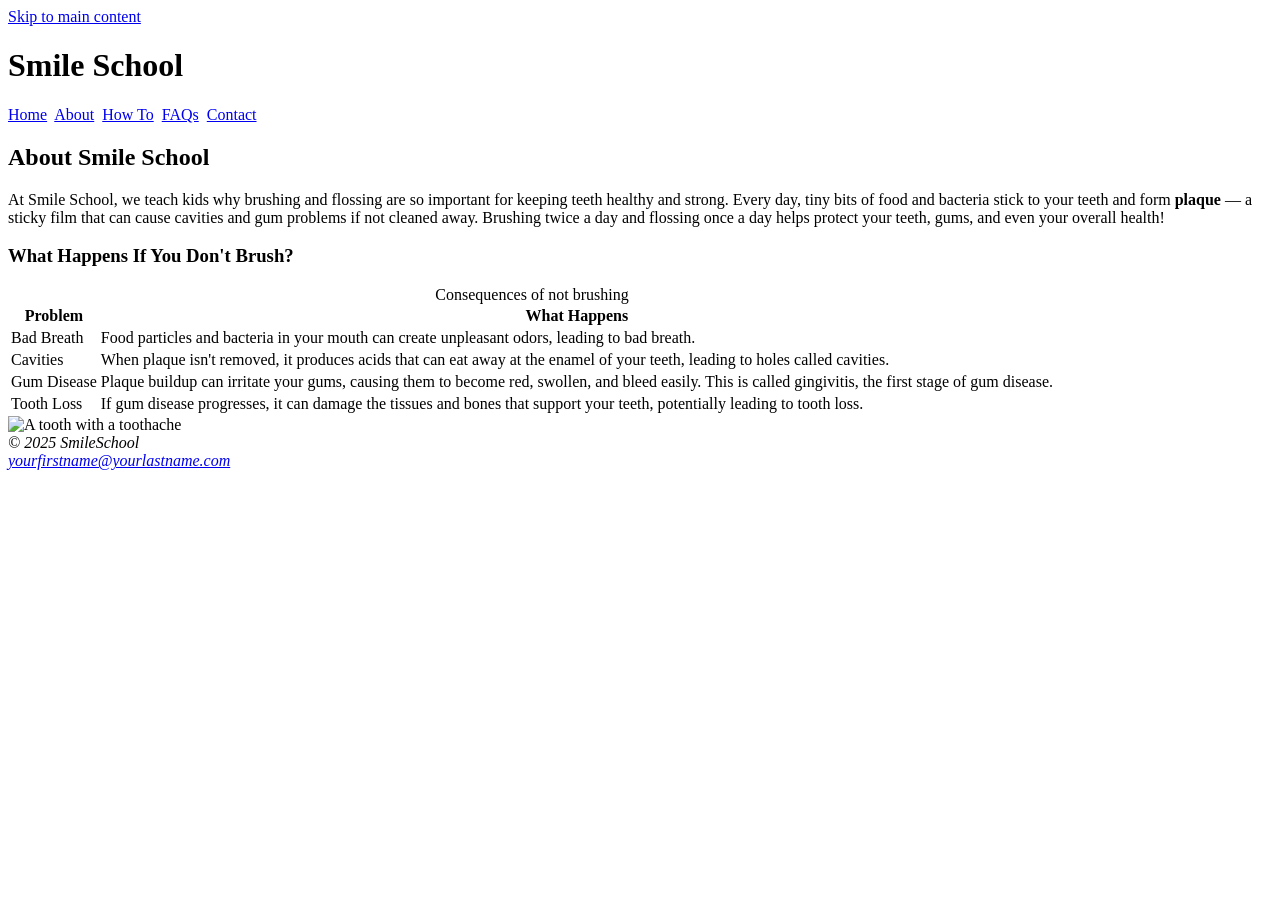
==== about.html @ 99ff6c02 "Add files via upload" ====
<!DOCTYPE html>
<html lang="en">
    <head>
        <meta charset="UTF-8">
        <meta name="viewport" content="width=device-width, initial-scale=1.0">
        <title>Capstone Project About</title>
        <link href="project.css" rel="stylesheet">
    </head>
    <body>
        <a href="#content" class="skip-link>">Skip to main content</a>
        <div id= "wrapper">
            <header>
                <h1>Smile School</h1>
            </header>
            <nav>
                <a href="index.html">Home</a>&nbsp;
                <a href="about.html">About</a>&nbsp;
                <a href="howto.html">How To</a>&nbsp;
                <a href="faqs.html">FAQs</a>&nbsp;
                <a href="contact.html">Contact</a>&nbsp;
            </nav>
            <main id="content">
                <h2>About Smile School</h2>
                <p>At Smile School, we teach kids why brushing and flossing are so important for keeping teeth healthy and strong.
                   Every day, tiny bits of food and bacteria stick to your teeth and form <strong>plaque</strong> — a sticky film that can
                   cause cavities and gum problems if not cleaned away. Brushing twice a day and flossing once a day helps protect your
                   teeth, gums, and even your overall health!
                </p>
                <div id="left">
                <h3>What Happens If You Don't Brush?</h3>
                <table>
                    <Caption>Consequences of not brushing</caption>
                    <tr>
                        <th>Problem</th>
                        <th>What Happens</th>
                    </tr>
                    <tr>
                        <td>Bad Breath</td>
                        <td>Food particles and bacteria in your mouth can create unpleasant odors, 
                            leading to bad breath.</td>
                    </tr>
                    <tr>
                        <td>Cavities</td>
                        <td>When plaque isn't removed, it produces acids that can eat away at the 
                            enamel of your teeth, leading to holes called cavities.</td>
                    </tr>
                    <tr>
                        <td>Gum Disease</td>
                        <td>Plaque buildup can irritate your gums, causing them to become 
                            red, swollen, and bleed easily. This is called gingivitis, the first stage of gum disease.</td>
                    </tr>
                    <tr>
                        <td>Tooth Loss</td>
                        <td>If gum disease progresses, it can damage the tissues and bones that support your teeth, 
                            potentially leading to tooth loss.</td>
                    </tr>
                </table>
                </div>
                <div id="right img">
                <img src="Sicktooth.jpg" alt="A tooth with a toothache">
                </div>
                <footer>
                <i>&copy; 2025 SmileSchool<br>
                    <a href="mailto:yourfirstname@yourlastname.com">yourfirstname@yourlastname.com</a></i>
                </footer>
            
        </body>
        </html>
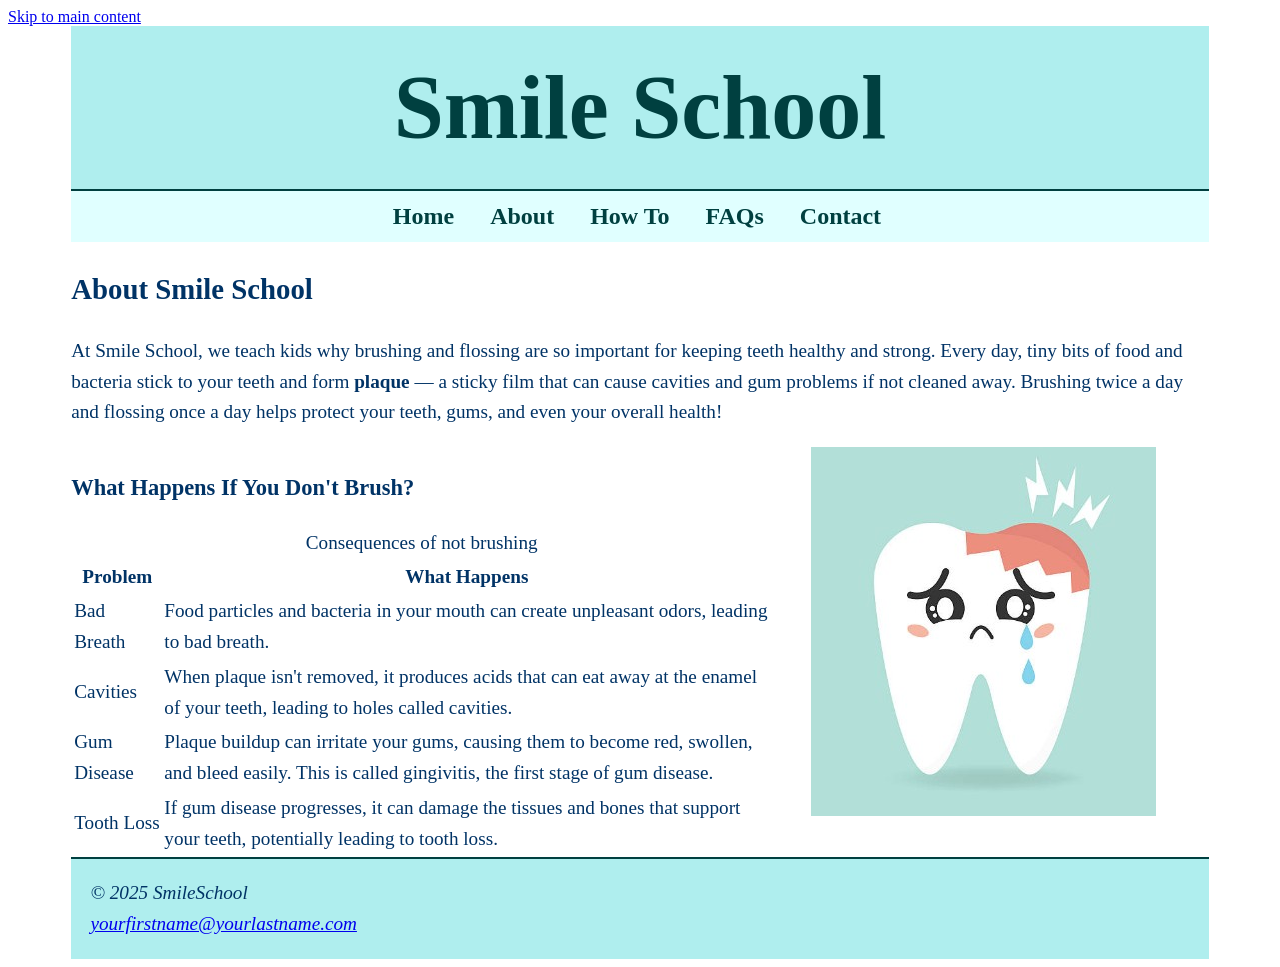
==== commit 81b82a95: "Fix HTML structure and update image source" ====
--- a/about.html
+++ b/about.html
@@ -57,7 +57,7 @@
                 </table>
                 </div>
                 <div id="right img">
-                <img src="Sicktooth.jpg" alt="A tooth with a toothache">
+                <img src="images/Sicktooth.jpg" alt="A tooth with a toothache">
                 </div>
                 <footer>
                 <i>&copy; 2025 SmileSchool<br>
@@ -67,4 +67,5 @@
         </body>
         </html>
 
-            +
+            
--- a/project.css
+++ b/project.css
@@ -0,0 +1,154 @@
+*{box-sizing: border-box; }
+
+header {font-size:30px;
+	text-align: center;
+	padding: 1em 0;
+	background-color: #AFEEEE;
+	
+}
+
+h1 {margin: 0;
+    color: #004040;
+    font-size: 3em;
+    text-align: center;
+	
+}
+
+nav {font-size: 1.5em;
+     text-align: center;
+     background-color: #E0FFFF;
+     padding: 0.5em 0;
+     border-top: 2px solid #004040; 
+     
+     
+}
+
+
+nav a{
+  text-decoration: none;
+  font-weight: bold;
+  color: #004040;
+  display: inline-block;
+  margin: 0 0.5em;
+}
+
+nav a:hover {color:##009999;
+	text-decoration:underline;
+} 
+nav a:focus { outline: 3px solid #FFA500;
+	outline offset: 2px;
+}
+
+footer {clear: both;
+	font-style: italic;
+	background-color: #AFEEEE; 
+	padding-top: 1em; 
+	padding: 1em;
+	border-top: 2px solid #004040;
+}
+
+
+
+#wrapper {background-color: #FFFFFF;
+	margin: 0 auto;
+	width: 90%;         
+  	max-width: 1200px;         
+  	 
+}            
+  	
+
+#content {font-size: 1.2em;
+	line-height: 1.6;
+	  color: #003366;
+             
+}
+
+#left {float: left; 
+       width: 65%; 
+       padding-right: 2em;             
+}
+
+#right {float: right;                
+        width: 30%;             
+}
+
+#right img {display: block;
+            padding-top: 2em;
+            margin-bottom: 1em;
+            width: 100%;
+            height: auto;
+}
+
+form {display: flex;
+      flex-direction: column;
+      padding-left: 1em;
+      width: 80%
+    }
+
+ input, textarea {margin-bottom: .5em;
+}
+
+.submit-button {width: 150px;
+                background-color: #004040;
+                color: white;
+                font-weight: bold;
+                border: none;
+                padding: .5em;
+                cursor: pointer;
+}
+   
+
+@media (max-width: 900px) {
+  #left, #right {
+    width: 100%;
+    float: none;
+    padding: 0;
+  }
+
+  #right img {
+    width: 80%;
+    margin: 1em auto;
+  }
+
+  nav {
+    font-size: 1.2em;
+  }
+
+  #content {
+    font-size: 1.1em;
+  }
+}
+
+/* Phones (screen width 600px or less) */
+@media (max-width: 600px) {
+  body {
+    font-size: 16px;
+  }
+
+  header {
+    font-size: 1.5em;
+    padding: 0.5em 0;
+  }
+
+  h1 {
+    font-size: 2em;
+  }
+
+  nav a {
+    display: block;
+    margin: 0.3em 0;
+  }
+
+  nav {
+    padding: 1em 0;
+  }
+
+  #right img {
+    width: 100%;
+  }
+
+  footer {
+    font-size: 0.9em;
+    text-align: center;
+  }
+}
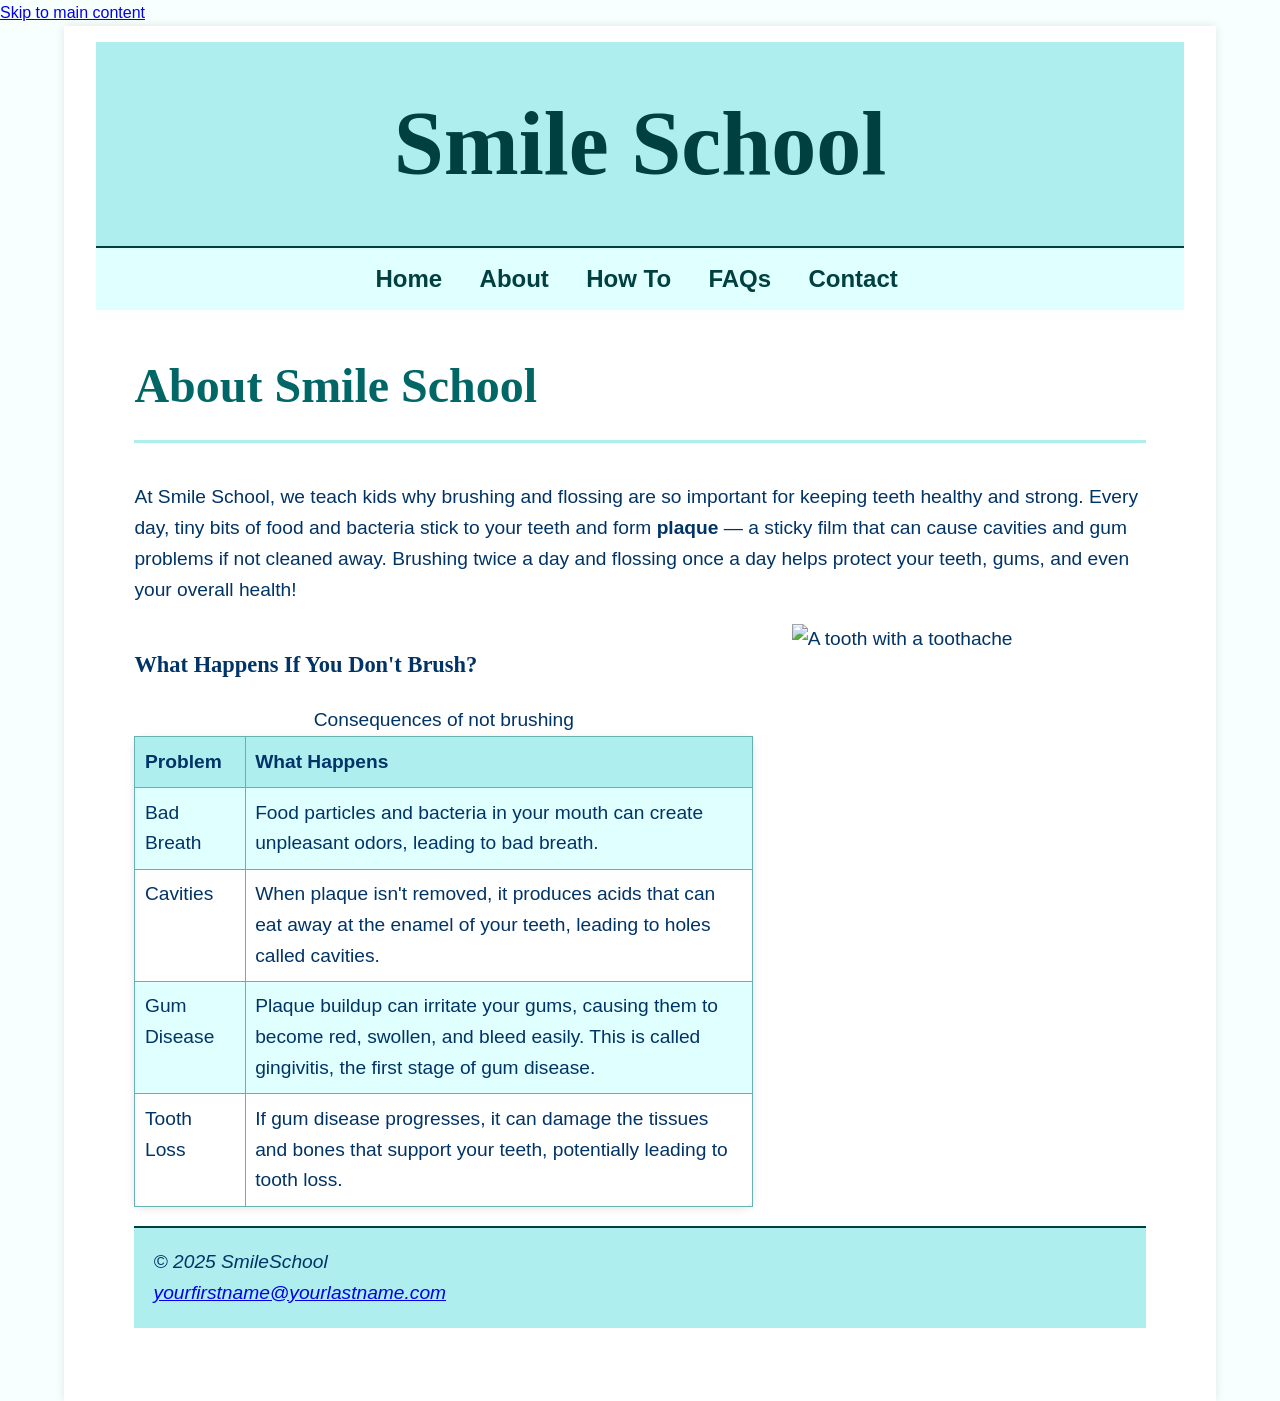
==== commit ab1bb07b: "Add files via upload" ====
--- a/about.html
+++ b/about.html
@@ -57,7 +57,7 @@
                 </table>
                 </div>
                 <div id="right img">
-                <img src="images/Sicktooth.jpg" alt="A tooth with a toothache">
+                <img src="Sicktooth.jpg" alt="A tooth with a toothache">
                 </div>
                 <footer>
                 <i>&copy; 2025 SmileSchool<br>
@@ -67,5 +67,4 @@
         </body>
         </html>
 
-
-            
+            
--- a/project.css
+++ b/project.css
@@ -1,30 +1,51 @@
-*{box-sizing: border-box; }
-
-header {font-size:30px;
-	text-align: center;
-	padding: 1em 0;
-	background-color: #AFEEEE;
-	
-}
-
-h1 {margin: 0;
-    color: #004040;
-    font-size: 3em;
-    text-align: center;
-	
-}
-
-nav {font-size: 1.5em;
-     text-align: center;
-     background-color: #E0FFFF;
-     padding: 0.5em 0;
-     border-top: 2px solid #004040; 
-     
-     
-}
-
-
-nav a{
+ * {box-sizing: border-box;}
+
+/* ===== Header ===== */
+header {
+  font-size: 30px;
+  text-align: center;
+  padding: 1em 0;
+ background-color: #AFEEEE;
+
+}
+
+h1, h2, h3 {font-family:'Baloo 2', cursive;}
+
+h1 {
+  margin: 0;
+  color: #004040;
+  font-size: 3em;
+  text-align: center;
+}
+
+h2{
+  color: #006666;
+  border-bottom: 3px solid #AFEEEE;
+  padding-bottom: 0.3em;
+  font-size: 2.5em;
+  margin-top: 0;
+}
+
+/* ===== Body ===== */
+
+body {
+  font-family: 'Poppins', 'Verdana', sans-serif;
+  background-color: #F8FFFF; 
+  color: #003366;
+  line-height: 1.6;
+  margin: 0;
+  padding: 0;
+}
+/* ===== Navigation ===== */
+nav {
+  font-size: 1.5em;
+  text-align: center;
+  background-color: #E0FFFF;
+  padding: 0.5em 0;
+  border-top: 2px solid #004040;
+}
+
+nav a {
   text-decoration: none;
   font-weight: bold;
   color: #004040;
@@ -32,53 +53,90 @@
   margin: 0 0.5em;
 }
 
-nav a:hover {color:##009999;
-	text-decoration:underline;
-} 
-nav a:focus { outline: 3px solid #FFA500;
-	outline offset: 2px;
-}
-
-footer {clear: both;
-	font-style: italic;
-	background-color: #AFEEEE; 
-	padding-top: 1em; 
-	padding: 1em;
-	border-top: 2px solid #004040;
-}
-
-
-
-#wrapper {background-color: #FFFFFF;
-	margin: 0 auto;
-	width: 90%;         
-  	max-width: 1200px;         
-  	 
-}            
-  	
-
-#content {font-size: 1.2em;
-	line-height: 1.6;
-	  color: #003366;
-             
-}
-
-#left {float: left; 
-       width: 65%; 
-       padding-right: 2em;             
-}
-
-#right {float: right;                
-        width: 30%;             
-}
-
-#right img {display: block;
-            padding-top: 2em;
-            margin-bottom: 1em;
-            width: 100%;
-            height: auto;
-}
-
+nav a:hover {
+  color: #009999; 
+  text-decoration: underline;
+}
+
+nav a:focus {
+  outline: 3px solid #FFA500;
+  outline-offset: 2px; 
+}
+
+/* ===== Footer ===== */
+footer {
+  clear: both;
+  font-style: italic;
+  background-color: #AFEEEE;
+  padding: 1em;
+  border-top: 2px solid #004040;
+}
+
+/* ===== Layout Wrapper ===== */
+#wrapper {
+  background-color: #FFFFFF;
+  margin: 0 auto;
+  width: 90%;
+  max-width: 1200px;
+  padding: 1em 2em;
+  box-shadow: 0 0 10px rgba(0, 0, 0, 0.1);
+}
+
+/* ===== Content Sections ===== */
+#content {
+  font-size: 1.2em;
+  line-height: 1.6;
+  color: #003366;
+  margin-bottom: 1em;
+}
+
+main {
+  padding: 2em;
+}
+
+#left {
+  float: left;
+  width: 65%;
+  padding-right: 2em;
+}
+
+#right {
+  float: right;
+  width: 30%;
+}
+
+#right img {
+  display: block;
+  padding-top: 2em;
+  margin-bottom: 1em;
+  width: 100%;
+  height: auto;
+}
+
+/* ===== Tables ===== */
+table {
+  width: 100%;
+  border-collapse: collapse;
+  margin: 1em 0;
+  border-radius: 10px;
+  box-shadow: 0 2px 8px rgba(0,0,0,0.1);
+}
+
+th, td {
+  border: 1px solid #66B2B2;
+  padding: 0.5em;
+  text-align: left;
+  vertical-align: top
+}
+th {
+    background-color:#AFEEEE ;
+    font-weight: bold;
+}
+tr:nth-child(even) {
+    background-color:#E0FFFF;
+}
+
+/* ===== Form ===== */
 form {display: flex;
       flex-direction: column;
       padding-left: 1em;
@@ -96,10 +154,92 @@
                 padding: .5em;
                 cursor: pointer;
 }
-   
-
+
+/* ===== Side Navigation ===== */
+.content-wrapper {display:grid;
+                  grid-template-columns: 200px 1fr;
+                  gap: 2em;
+                  align-items: start;
+                }
+
+.side-nav {background-color:#E0FFFF;
+            padding: 1em;
+            border-radius: 10px;
+            position: sticky;
+            top: 1em;
+            height: fit-content;
+            box-shadow: 0 0 8px rgba(0, 0, 0, 0.1);
+          }
+
+.side-nav h3 {font-size: 1.2em;
+              margin-bottom:0.5em;
+              }
+
+.side-nav ul {list-style-type: none;
+               padding: 0;
+               margin: 0;
+             }
+
+.side-nav nav a{ display: block;
+color: #004040;
+text-decoration: none;
+padding: 0.5em 0;
+border-bottom: 1px solid #AFEEEE;
+}
+
+.side-nav nav a:hover {text-decoration: underline;
+                        }
+                        
+.side-nav nav a.active {font-weight: bold;
+                         background-color: #AFEEEE;
+                         border-radius: 5px;
+                         }
+
+/*===== Video ===== */
+video {
+  width: 100%;
+  height: auto;
+  margin: 1em 0;
+  border: 2px solid #66B2B2;
+  border-radius: 10px;
+  box-shadow: 0 2px 8px rgba(0,0,0,0.1);
+}
+
+/* ==== Interactivity ==== */
+.collapsible {
+  background-color: #E0FFFF;
+  color: #004040;
+  cursor: pointer;
+  padding: 1em;
+  width: 100%;
+  text-align: left;
+  border: none;
+  outline: none;
+  font-size: 1.2em;
+  border-radius: 8px;
+  margin-bottom: 0.5em;
+  transition: background-color 0.3s ease;
+}
+
+.collapsible:hover {
+  background-color: #AFEEEE;
+}
+
+.content {
+  max-height: 0;
+  overflow: hidden;
+  transition: max-height 0.3s ease-out;
+  background-color: #F8FFFF;
+  padding: 0 1em;
+  border-left: 4px solid #AFEEEE;
+}
+
+/* ===== Media Queries ===== */
+
+/* Tablets and smaller screens (max-width: 900px) */
 @media (max-width: 900px) {
-  #left, #right {
+  #left,
+  #right {
     width: 100%;
     float: none;
     padding: 0;
@@ -119,7 +259,7 @@
   }
 }
 
-/* Phones (screen width 600px or less) */
+/* Phones (max-width: 600px) */
 @media (max-width: 600px) {
   body {
     font-size: 16px;
@@ -134,15 +274,15 @@
     font-size: 2em;
   }
 
+  nav {
+    padding: 1em 0;
+  }
+
   nav a {
     display: block;
     margin: 0.3em 0;
   }
 
-  nav {
-    padding: 1em 0;
-  }
-
   #right img {
     width: 100%;
   }
@@ -151,4 +291,4 @@
     font-size: 0.9em;
     text-align: center;
   }
-}
+}
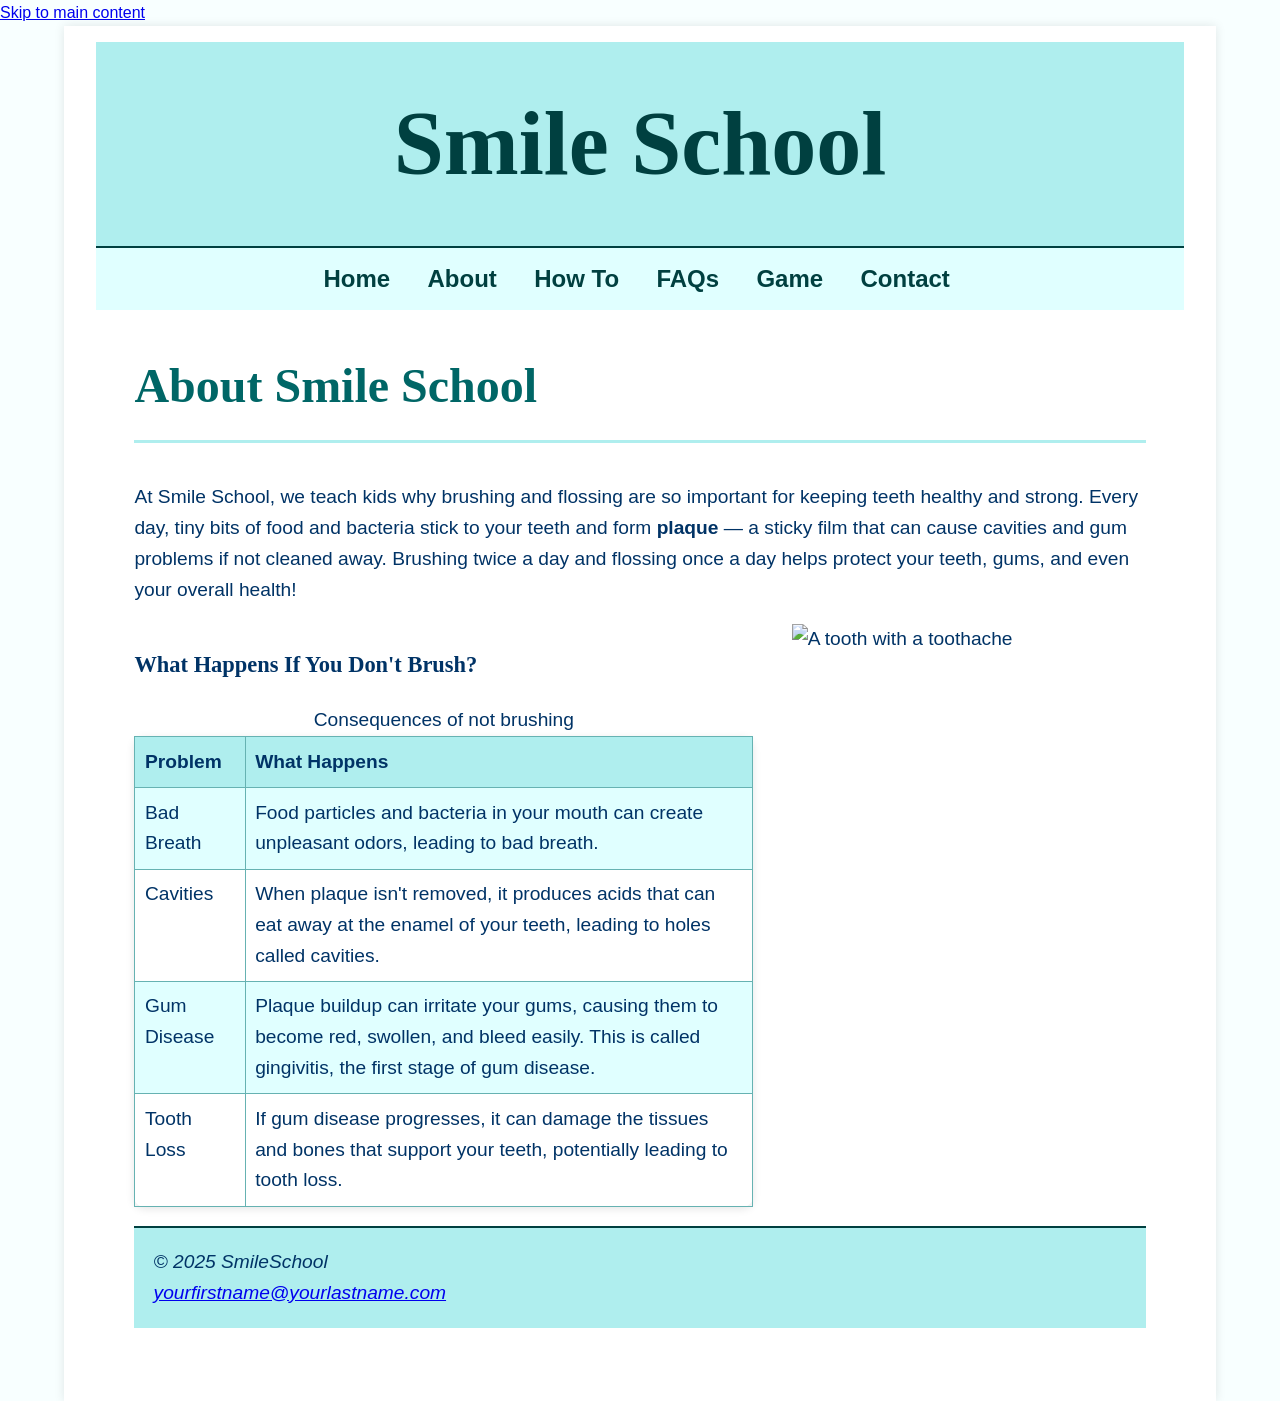
==== commit 6c399bca: "Add files via upload" ====
--- a/about.html
+++ b/about.html
@@ -16,7 +16,8 @@
                 <a href="index.html">Home</a>&nbsp;
                 <a href="about.html">About</a>&nbsp;
                 <a href="howto.html">How To</a>&nbsp;
-                <a href="faqs.html">FAQs</a>&nbsp;
+                <a href="FAQ.html">FAQs</a>&nbsp;
+                <a href="game.html">Game</a>&nbsp;
                 <a href="contact.html">Contact</a>&nbsp;
             </nav>
             <main id="content">
--- a/project.css
+++ b/project.css
@@ -153,6 +153,13 @@
                 border: none;
                 padding: .5em;
                 cursor: pointer;
+}
+
+.quiz-style {
+  background-color: #E0FFFF;
+  padding: 1em;
+  border: 2px solid #66B2B2;
+  border-radius: 10px;
 }
 
 /* ===== Side Navigation ===== */
@@ -233,6 +240,19 @@
   padding: 0 1em;
   border-left: 4px solid #AFEEEE;
 }
+.toggle-button{
+  margin-top: 10px;
+  padding: 8px 14px;
+  border-radius: 6px;
+  background-color:#004040; 
+  color: white;
+  border: none;
+  cursor: pointer;
+}
+
+.toggle-button:hover {
+  background-color: #1b82e0;
+}
 
 /* ===== Media Queries ===== */
 
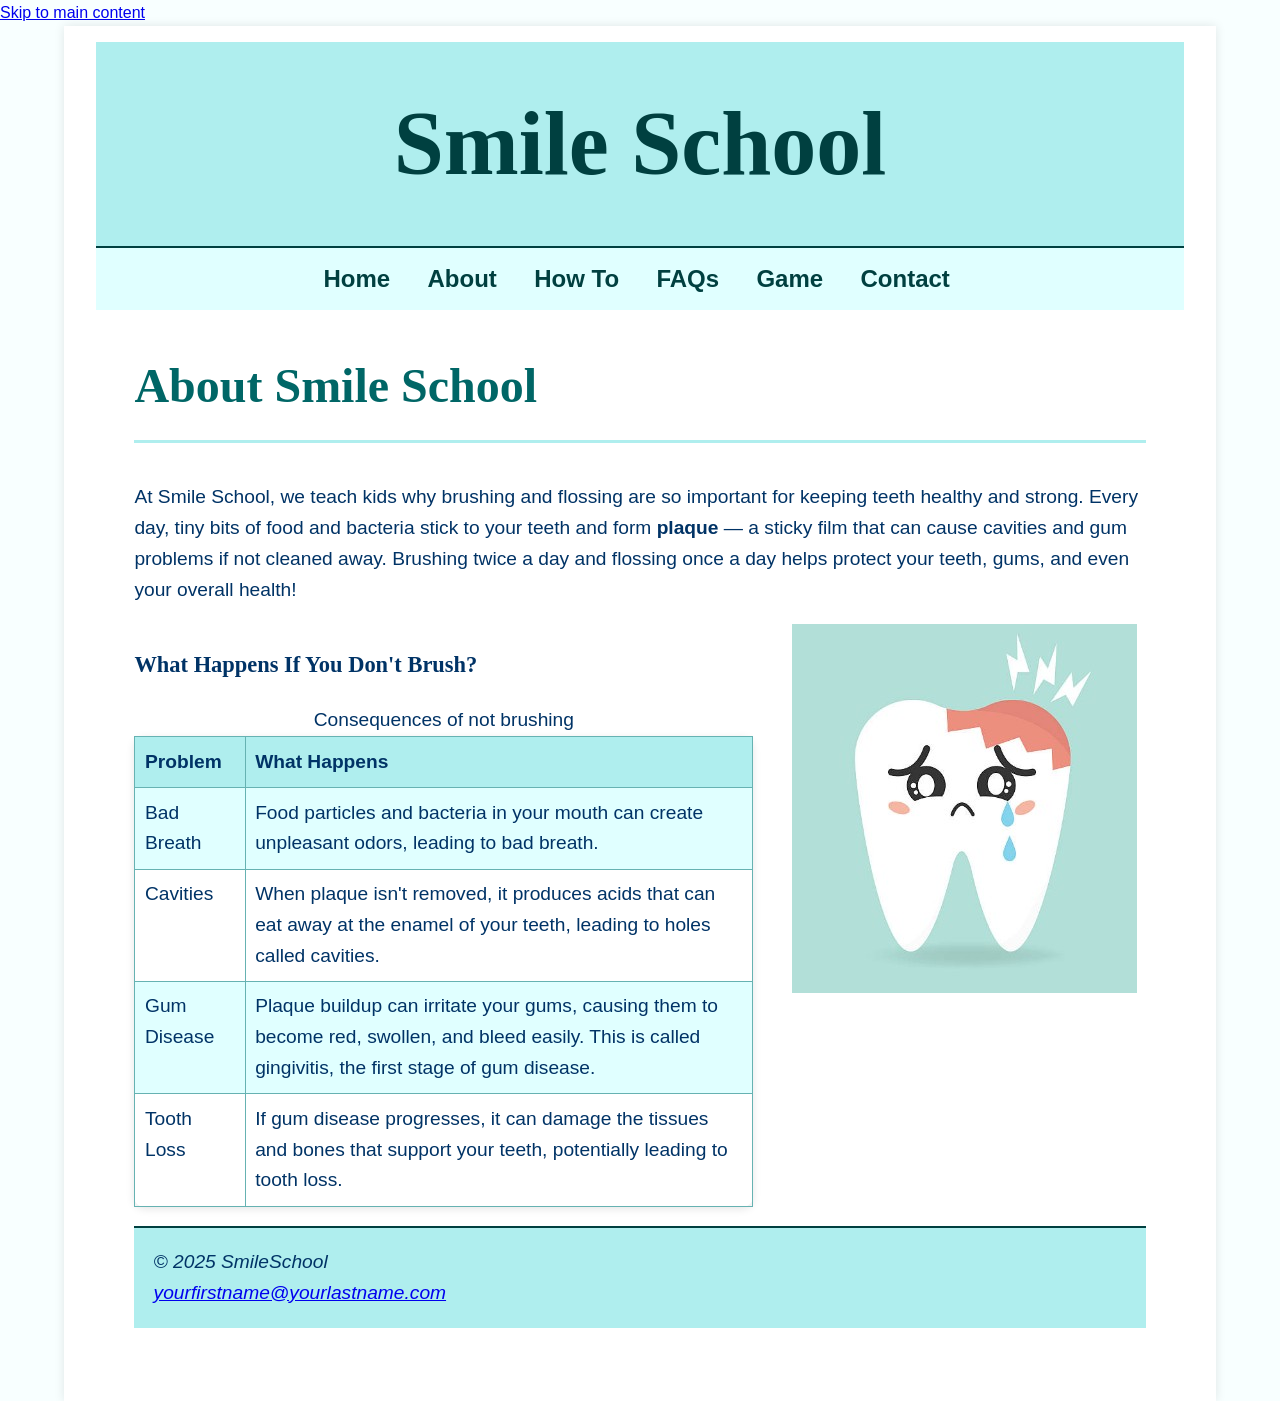
==== commit 852a0597: "Add files via upload" ====
--- a/about.html
+++ b/about.html
@@ -58,7 +58,7 @@
                 </table>
                 </div>
                 <div id="right img">
-                <img src="Sicktooth.jpg" alt="A tooth with a toothache">
+                <img src="images/Sicktooth.jpg" alt="A tooth with a toothache">
                 </div>
                 <footer>
                 <i>&copy; 2025 SmileSchool<br>
